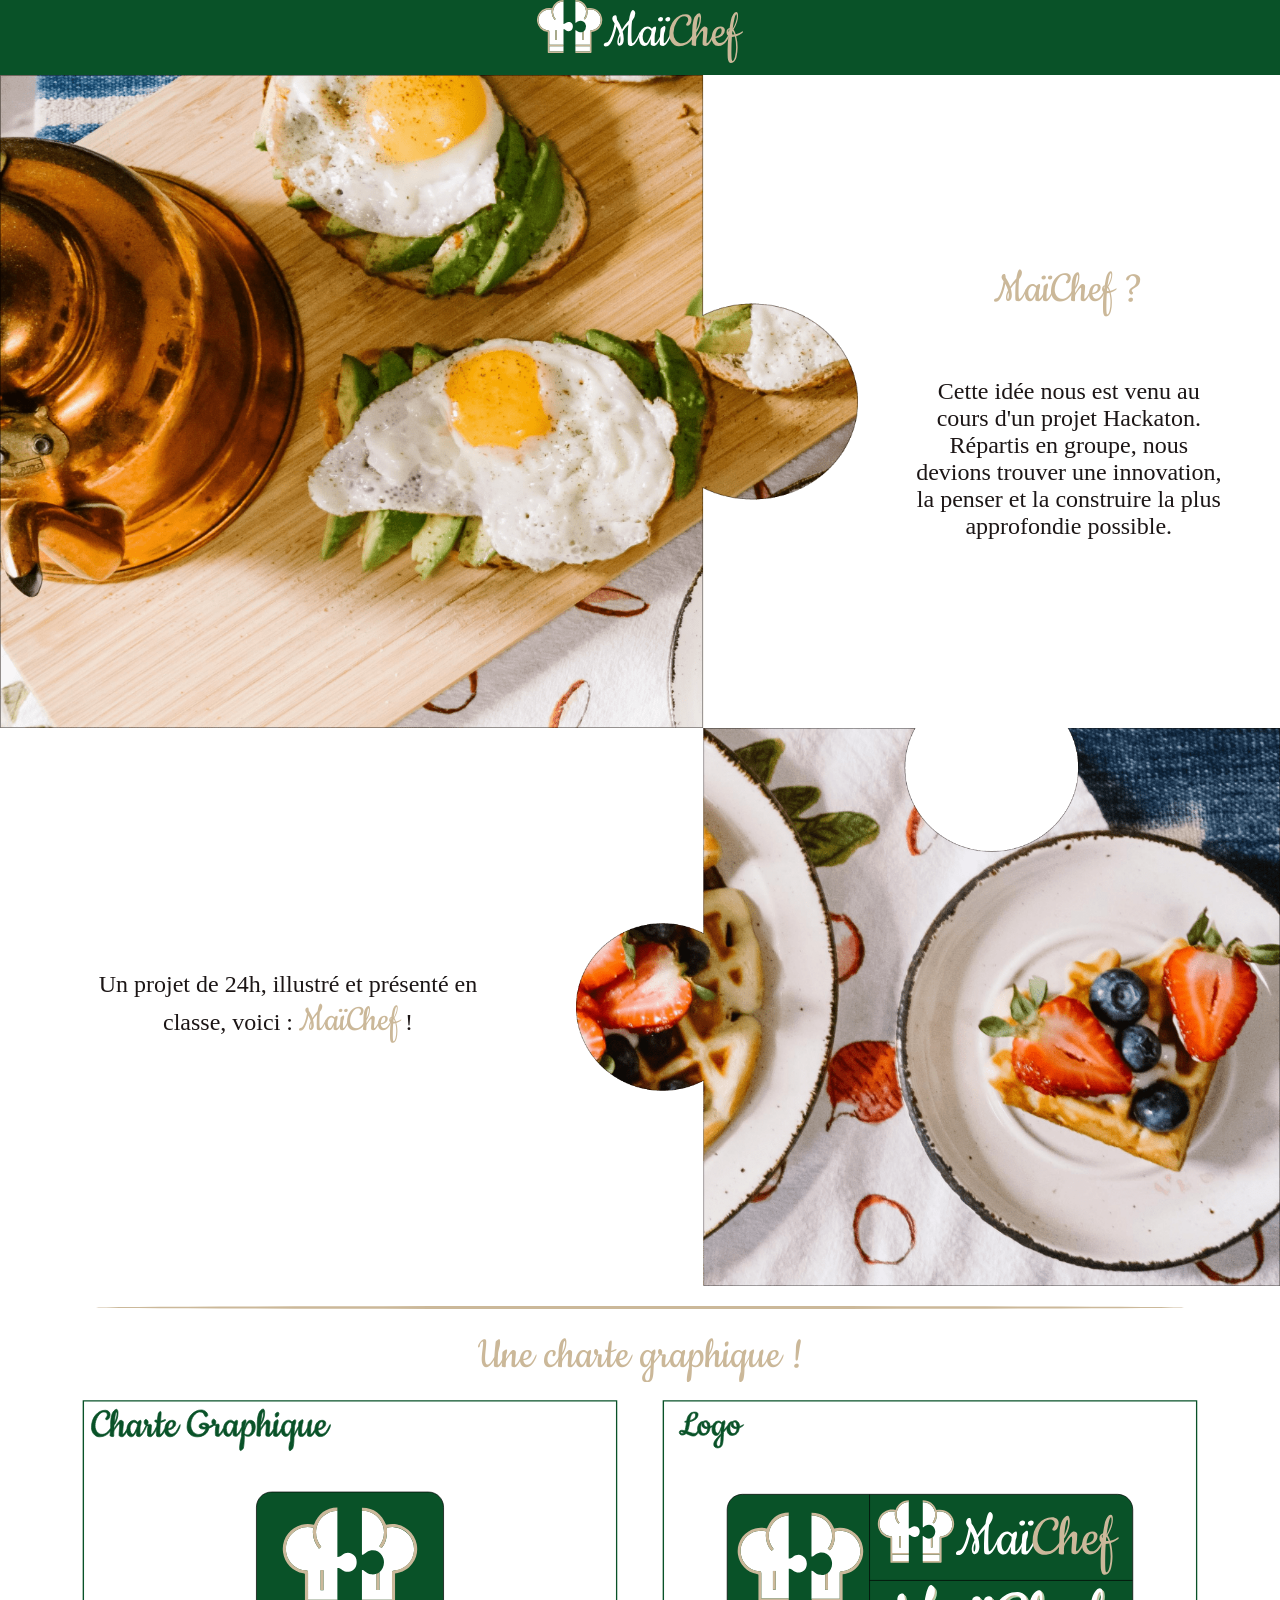
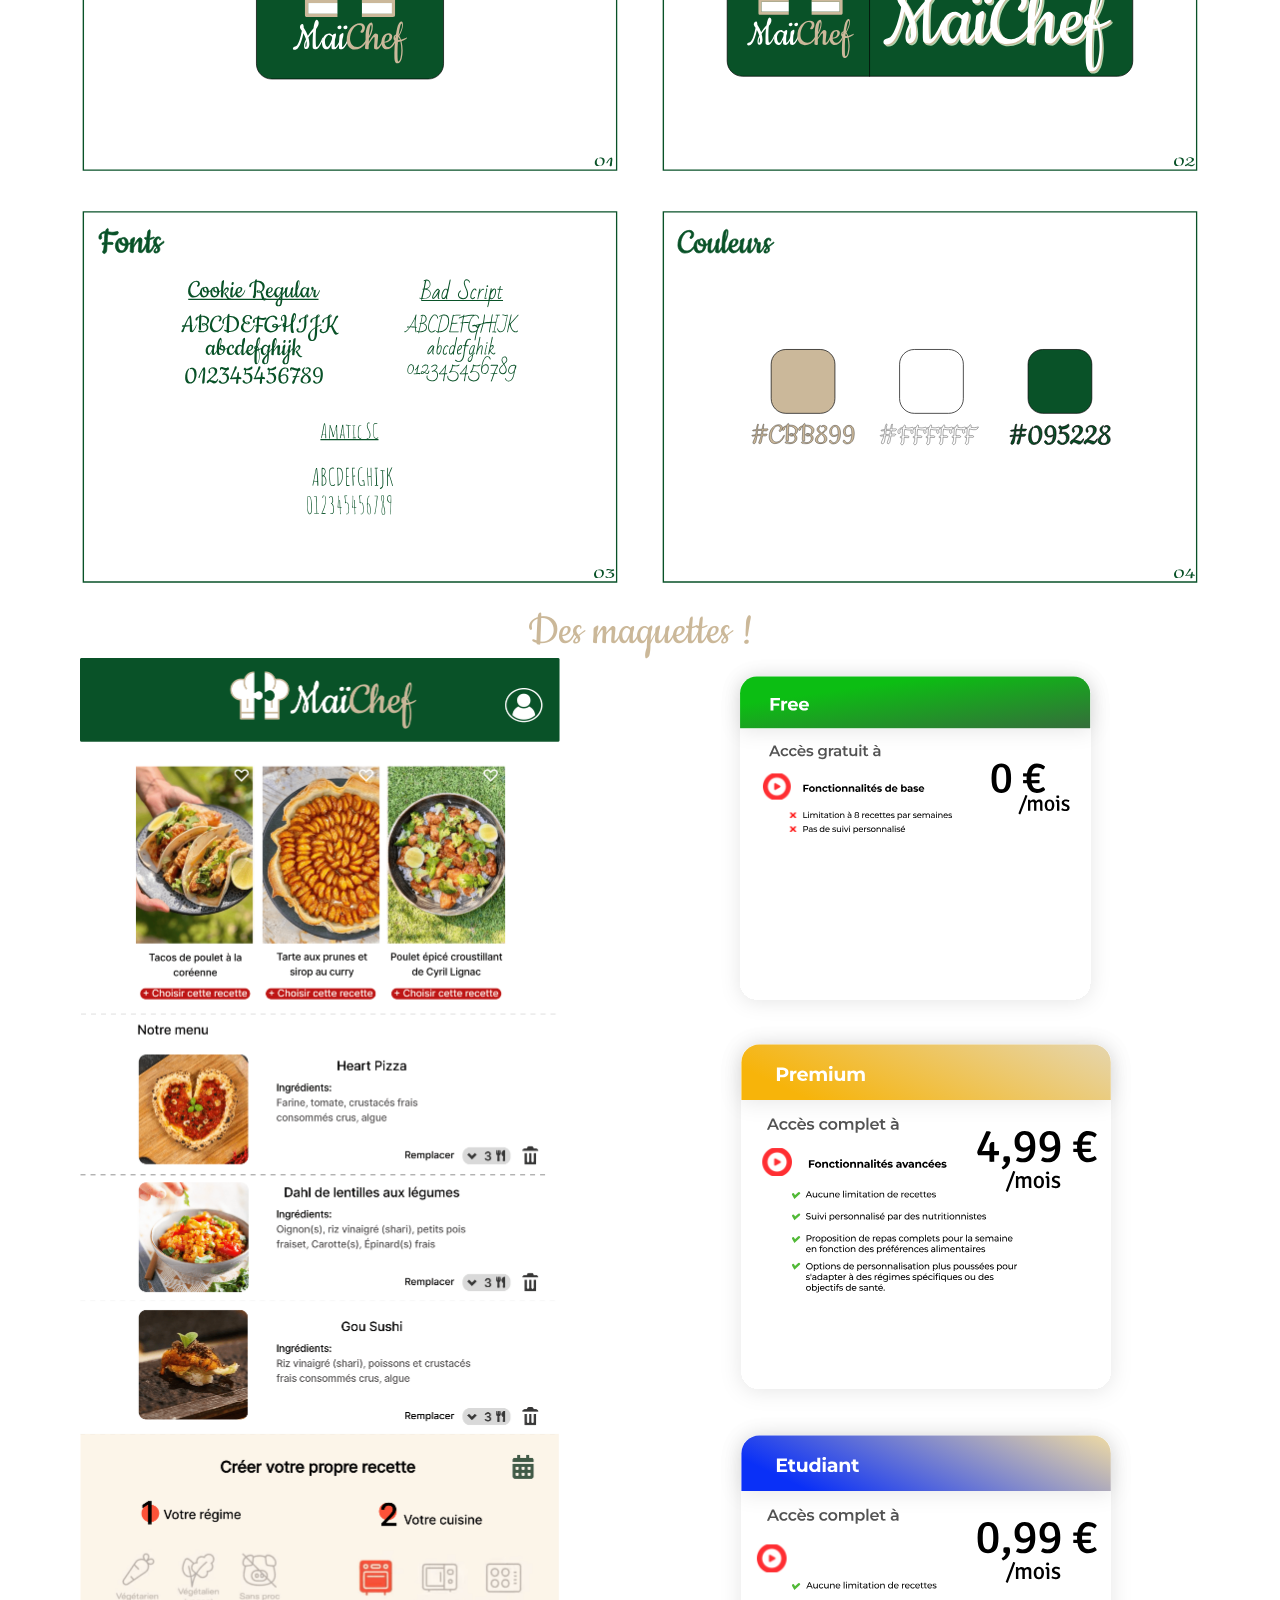
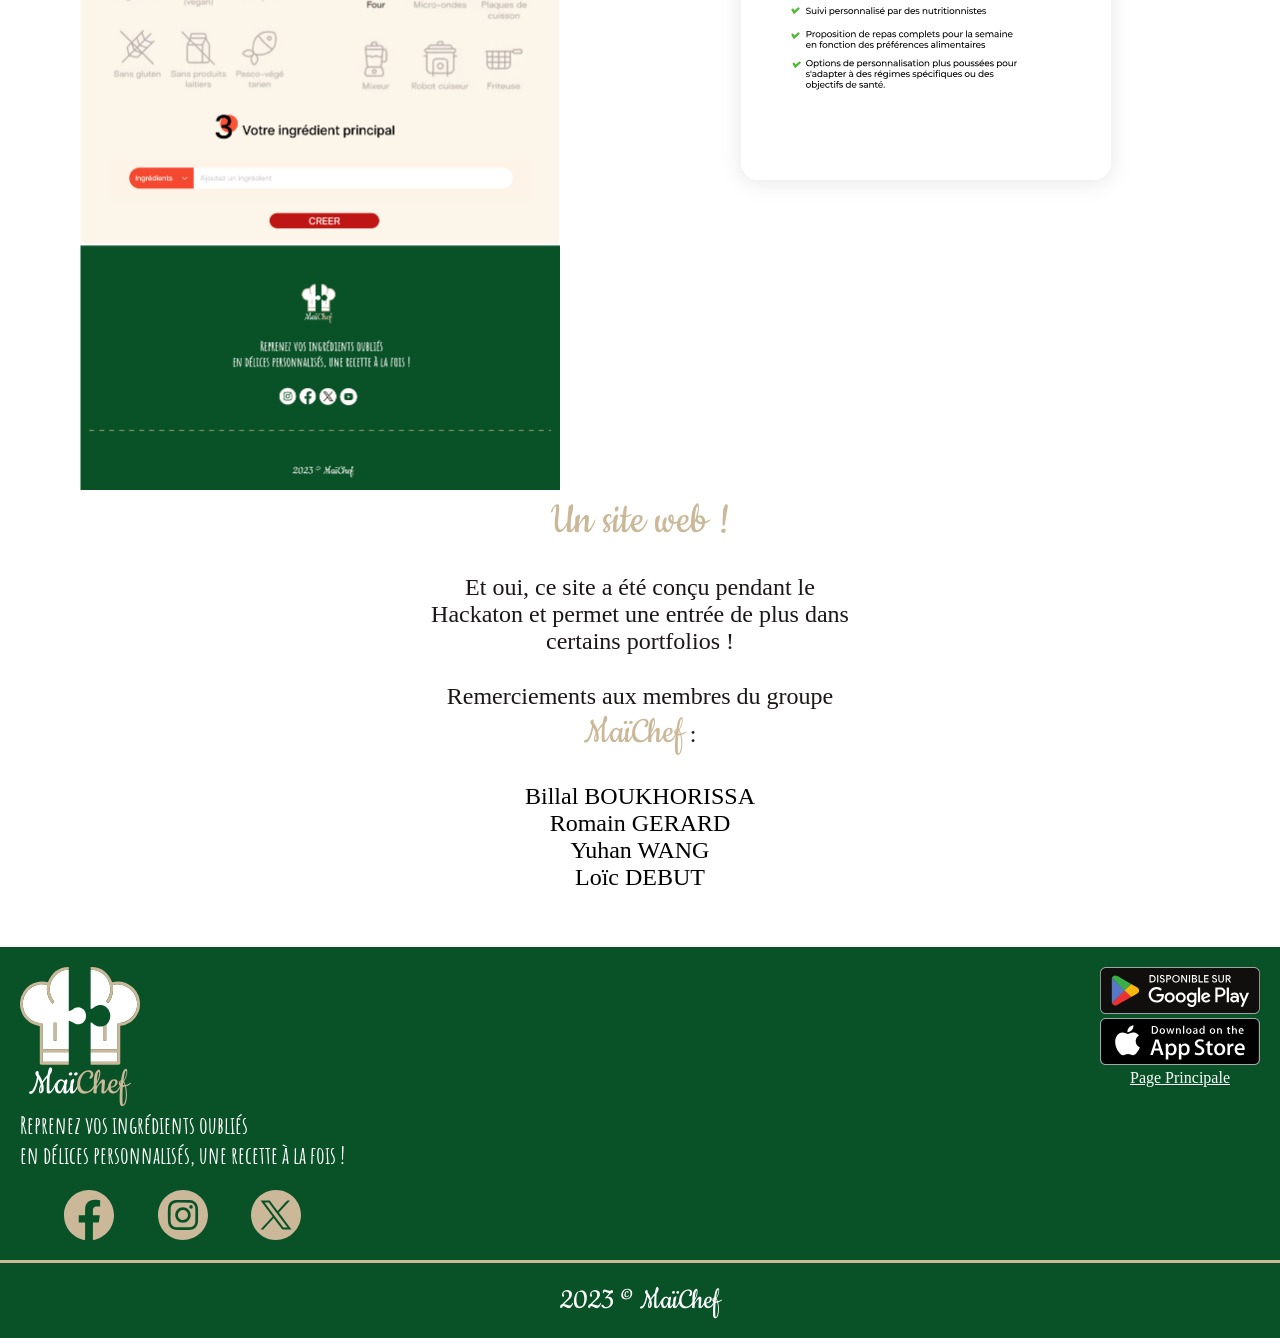
==== descriptionProj.html @ a845fd9a "commit initial" ====
<!DOCTYPE html>
<html lang="fr">
<head>
    <meta charset="UTF-8">
    <meta name="viewport" content="width=device-width, initial-scale=1.0">
    <link rel="stylesheet" href="style/font.css">
    <link rel="stylesheet" href="style/style.css">
    <link rel="shortcut icon" href="img/favicon/favicon.ico" type="image/x-icon">
    <title>MaïChef</title>
</head>
<body>

<header>
    <a href="index.html"><img src="img/logo_horizontal.svg" alt=""></a>
</header>

<section>
    <img src="img/piece1.png" alt="" class="puzzle">
    <div class="text">
        <h2> MaïChef ? </h2>
        <p>
            Cette idée nous est venu au cours d'un projet Hackaton.
			Répartis en groupe, nous devions trouver une innovation, la penser et la construire la plus approfondie possible. 
        </p>
    </div>

    <hr/>

    <div class="text">
        <p>
			Un projet de 24h, illustré et présenté en classe, voici : <span>MaïChef</span> !
        </p>
    </div>
    <img src="img/piece2.png" alt="" class="puzzle">

    <hr class="hrDescFirst"/>

    <h2 class="titlepres"> Une charte graphique ! </h2>
	<div class="pres">
		<img src="files/charte graphique/Charte_Graphique_01.svg" alt="" class="cg">
		<img src="files/charte graphique/Charte_Graphique_02.svg" alt="" class="cg">
		<img src="files/charte graphique/Charte_Graphique_03.svg" alt="" class="cg">
		<img src="files/charte graphique/Charte_Graphique_04.svg" alt="" class="cg">
	</div>
	
    <hr class="hrDesc"/>

    <h2 class="titlepres"> Des maquettes ! </h2>
	<div class="pres flex">
		<div id="un">
			<img src="files/illustrations/Maquette_phone.png" alt="" class="maquette large">
		</div>
		<div id="deux">
			<img src="files/illustrations/Subscriptions_01.svg" alt="" class="maquette etroite start">
			<img src="files/illustrations/Subscriptions_02.svg" alt="" class="maquette etroite start">
			<img src="files/illustrations/Subscriptions_03.svg" alt="" class="maquette etroite start">
		</div>
	</div>
	
    <hr class="hrDesc"/>

    <h2 class="titlepres"> Un site web ! </h2>
    <div class="text">
        <p>
			Et oui, ce site a été conçu pendant le Hackaton et permet une entrée de plus dans certains portfolios !
        </p>
        <p>
			Remerciements aux membres du groupe <span>MaïChef</span> :
			<ul class="center noMarker">
				<li>Billal BOUKHORISSA</li>
				<li>Romain GERARD</li>
				<li>Yuhan WANG</li>
				<li>Loïc DEBUT</li>
			</ul>
        </p>
    </div>
</section>

<footer>
    <article>
        <div>
            <img src="img/logo.svg" alt="" class="logoFooter">
            <p>Reprenez vos ingrédients oubliés<br/>en délices personnalisés, une recette à la fois !</p>
            <div id="socialNet">
                <!-- Facebook -->
                <svg xmlns="http://www.w3.org/2000/svg" viewBox="0 0 500 500"><defs><style>.cls-1{fill:#cbb899;}</style></defs><g id="Calque_2" data-name="Calque 2"><g id="Calque_1-2" data-name="Calque 1"><path class="cls-1" d="M250,0C111.94,0,0,112.61,0,251.51,0,377,91.41,481.06,211,500V324.23H147.44V251.51H211V196.1c0-63.09,37.32-97.88,94.41-97.88,27.35,0,56,4.91,56,4.91V165h-31.6c-31,0-40.71,19.42-40.71,39.32v47.16h69.29l-11.08,72.72H289.05V500c119.54-18.84,211-122.9,211-248.44C500,112.61,388.06,0,250,0Z"/></g></g></svg>
                <!-- Instagram -->
                <svg xmlns="http://www.w3.org/2000/svg" viewBox="0 0 553.66 553.22"><defs><style>.cls-1{fill:#cbb899;}</style></defs><g id="Calque_2" data-name="Calque 2"><g id="Calque_1-2" data-name="Calque 1"><path class="cls-1" d="M553.66,276.69c0,152.84-124,276.56-277.12,276.53S-.1,429.34,0,276.19C.1,123.32,124.32-.08,278,0,429.7.08,553.64,124.5,553.66,276.69Zm-445.12-.59h.52c0,9-.31,18,.06,26.94.87,21.08.32,42.4,3.49,63.15,5.52,36.16,26.56,60.84,62.11,71.22a145.14,145.14,0,0,0,37.34,5.38c38.43.77,76.88.64,115.32.48a314.31,314.31,0,0,0,34.82-2.18c38.7-4.5,67.28-29.81,76.93-67.5,4.21-16.44,4.39-33.27,4.55-50q.42-44.67,0-89.33c-.13-13.62-.65-27.28-2-40.83-4-41.34-30.65-71.87-71.17-80.06-15.18-3.08-31-3.77-46.61-3.81-41.92-.11-83.86,0-125.74,1.43-25.81.92-48.47,11-65.75,31.12-14.73,17.19-20.94,37.68-22,59.71C109.24,226.53,109.13,251.33,108.54,276.1Z"/><path class="cls-1" d="M140.1,276.15c0-23.45-.26-46.9.1-70.33.21-13.44,3-26.5,10.36-38,11.28-17.77,28.61-25.21,48.72-27.05,11.09-1,22.26-1.61,33.39-1.59q56.15.1,112.3.89a95.53,95.53,0,0,1,17.81,2.06c28.38,5.77,46,24.71,49,53.56A426,426,0,0,1,413.81,239c0,35.25-.43,70.51-.9,105.76-.17,12.92-2.37,25.57-8.65,37C393,402.31,374.2,411.36,351.94,412c-40.73,1.24-81.49,1.25-122.24,1.36a258,258,0,0,1-35.81-2.21c-30.29-4.16-49.28-23.55-52.6-53.81-1.55-14.17-1.76-28.52-2.14-42.8-.34-12.8-.07-25.62-.07-38.42Zm222.31.45c.06-47.82-38.28-86-86.34-86.05-47.11,0-85.6,38.59-85.57,85.86,0,47.08,38.4,85.78,85.13,85.86C323.79,362.36,362.35,324.28,362.41,276.6Zm-16.65-89.2a20,20,0,1,0,19.66-20.24A20,20,0,0,0,345.76,187.4Z"/><path class="cls-1" d="M332.41,276.33a55.85,55.85,0,0,1-55.76,56c-31,.06-56.43-25.28-56.23-56.12a56,56,0,0,1,112,.14Z"/></g></g></svg>
                <!-- X -->
                <svg xmlns="http://www.w3.org/2000/svg" viewBox="0 0 500 500"><defs><style>.cls-1{fill:#cbb899;}</style></defs><g id="Calque_2" data-name="Calque 2"><g id="Calque_1-2" data-name="Calque 1"><path class="cls-1" d="M250.13,0C388.4.07,500.17,112.25,500,250.78,499.83,388.36,387.48,500.19,249.62,500S-.11,387.76,0,250C.11,111.82,112-.07,250.13,0ZM96.07,105.28,215.48,264.92,95.27,394.81c8.26,0,15.1-.19,21.91.08a9.94,9.94,0,0,0,8.49-3.6q48.69-52.86,97.56-105.57c1.34-1.46,2.05-3.51,3.37-5.83,3.3,4.34,5.08,6.64,6.83,9q38.22,51.13,76.38,102.3c1.94,2.61,3.87,3.75,7.22,3.74,27.43-.15,54.87-.08,82.31-.1,1.43,0,2.85-.22,5.07-.41L278.55,226.08,390.36,105.26c-8.6,0-15.66-.29-22.67.15a12,12,0,0,0-7.41,3.28c-17.84,19-35.44,38.12-53.12,57.22-13.45,14.54-26.92,29.06-40.66,43.91-1.48-1.91-2.76-3.5-4-5.14q-35.77-47.81-71.6-95.55c-1.27-1.7-3.61-3.67-5.47-3.69C156.13,105.21,126.8,105.28,96.07,105.28Z"/><path class="cls-1" d="M364.83,374.9c-14.19,0-27.09.14-40-.17-1.71,0-3.77-2.08-5-3.71Q256.6,286.68,193.49,202.23,166.4,166,139.31,129.82c-.91-1.21-1.71-2.49-2.93-4.29,1.8-.19,3.06-.43,4.32-.44,10.87,0,21.74.12,32.61-.1,3.47-.07,5.59,1.06,7.67,3.85q63.79,85.54,127.77,171l50.79,67.85C361.07,369.7,362.55,371.78,364.83,374.9Z"/></g></g></svg>
            </div>
        </div>

        <div id="storeBtn">
            <img src="img/google-play.svg" alt="">
            <img src="img/apple-store.svg" alt="">
            <a href="index.html" class="link">Page Principale</a>
        </div>
    </article>

    <hr/>
    
    <article>
        <h3>2023 © MaïChef</h3>
    </article>
</footer>

</body>
</html>
---- style/font.css ----
@font-face {
    font-family: title;
    src: url("fonts/Cookie-Regular.ttf");
}
@font-face {
    font-family: subtitleReg;
    src: url("fonts/AmaticSC-Regular.ttf");
}
@font-face {
    font-family: subtitleBold;
    src: url("fonts/AmaticSC-Bold.ttf");
}
@font-face {
    font-family: paragraphe;
    src: url("fonts/Roboto-Regular.ttf");
}
---- style/style.css ----
:root {
    --vert: #095228;
    --beige: #CBB899;
    --blanc: #fff;
    --nuit: #1C1616;
    --marron: #2D2A24;
}

* {
    padding: 0;
    margin: 0;
    box-sizing: border-box;
}

/* HEADER */

header {
    width: 100%;
    height: 75px;
    background: var(--vert);
    display: flex;
    justify-content: space-around;
    align-items: center;
}
header a {
    height: 100%;
}
header img {
    height: 84%;
}

/* SECTION */
.text {
    width: 45%;
}
.puzzle {
    width: 55%;
}
.titlepres{
    width:100%;
}
.hrDescFirst{
    display: block;
    width: 85%;
    height: 3px;
    border-radius: 50%;
    border: none;
    background: var(--beige);
}
.hrDesc, .hrDescFirst{
    margin: 20px 0;
}
.pres {
    width: 100%;
    text-align:center;
}
.flex {
    display: flex;
    justify-content: space-around;
    flex-wrap: wrap;
    flex-direction: row;
}
#un, #deux{
    width:50%
}
.start {
    align-self:flex-start;
}
.cg {
    width: 45%;
}
.maquette.large {
    max-width: 75%;
}
.maquette.etroite {
    max-width: 75%;
}
.center{
    text-align:center;
}
ul.noMarker{
    list-style: none;
}
.text:first-of-type {
    width: 33%;
}
.puzzle:first-of-type {
    width: 67%;
}
div.text {
    display: flex;
    flex-direction: column;
    justify-content: space-evenly;
    align-items: center;
    height: 400px;
}
section .text hr {
    width: 60%;
    height: 5px;
    background-color: var(--nuit);
    border: none;
}
section {
    display: flex;
    flex-wrap: wrap;
    justify-content: center;
    align-items: center;
}
section > hr:not(.hrDescFirst){
    display: none;
}
section h2 {
    font-size: 3rem;
    font-family: title;
    color: var(--beige);
    font-weight: 100;
    text-align: center;
}
section p {
    font-family: paragraphe;
    font-size: 1.5rem;
    color: var(--nuit);
    width: 75%;
    text-align: center;
}
section span {
    font-family: title;
    color: var(--beige);
    font-size: 2.5rem;
}
section ul {
    width: 60%;
}
section li {
    font-family: paragraphe;
    font-size: 1.5rem;
}
section li::marker{
    color: var(--vert);
}

/* FOOTER */
footer {
    background: var(--vert);
    color: var(--blanc);
}
footer article {
    display: flex;
    justify-content: space-between;
    padding: 20px;
}
footer article:last-of-type {
    justify-content: center;
}
footer article h3 {
    font-family: title;
    font-size: 2rem;
    font-weight: 100;
    text-align: center;
}
footer p {
    font-family: subtitleBold;
    font-size: 1.5rem;
}
footer hr {
    width: 100%;
    background: var(--beige);
    border: none;
    height: 3px;
}
.logoFooter {
    width: 120px;
}
#socialNet {
    display: flex;
    justify-content: space-evenly;
    margin-top: 20px;
}
#socialNet * {
    cursor: pointer;
    width: 50px;
    transition: fill 0.2s;
}
#socialNet > *:hover .cls-1 {
    fill: var(--blanc);
}
#storeBtn {
    text-align:center;
    width: 160px;
}
#storeBtn * {
    width: 100%;
    cursor: pointer;
}

.link{
    color: var(--white);
    font-family: paragraphe;
    text-align:center;
}

@media all and (max-width: 1200px) {
    body p, ul li {
        font-size: 1rem;
    }
    body span {
        font-size: 1.75rem;
    }
    section h2 {
        font-size: 2rem;
    }
}

@media all and (max-width: 775px) {
    .hrDescFirst{
        margin: 0 0 20px 0;
    }
    .puzzle {
        display: none;
    }
    .text, .text ul, .text:first-of-type {
        width: 100%;
    }
    div.text {
        height: 400px;
    }
    .text:last-of-type {
        width: 70%;
    }
    section h2 {
        font-size: 2.5rem;
    }
    section hr {
        display: block !important;
        width: 85%;
        height: 3px;
        border-radius: 50%;
        border: none;
        background: var(--beige);
    }
}
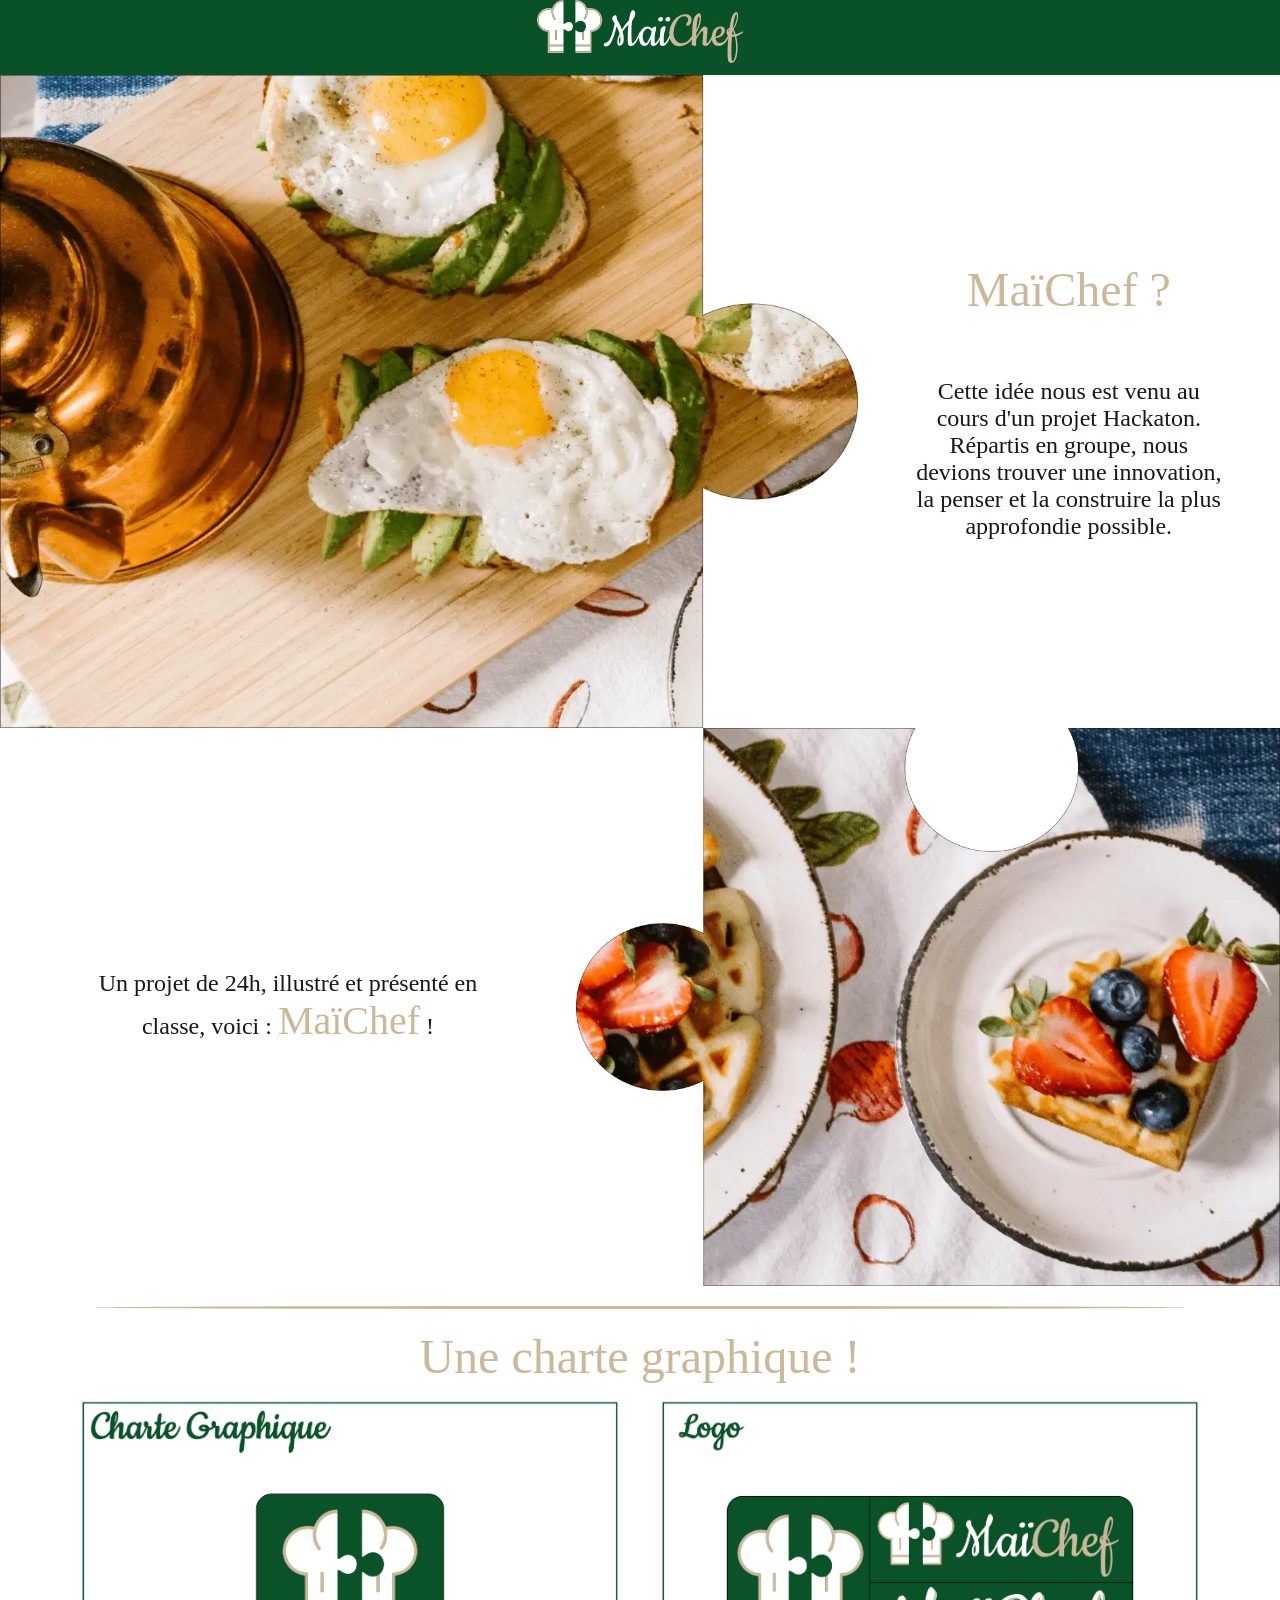
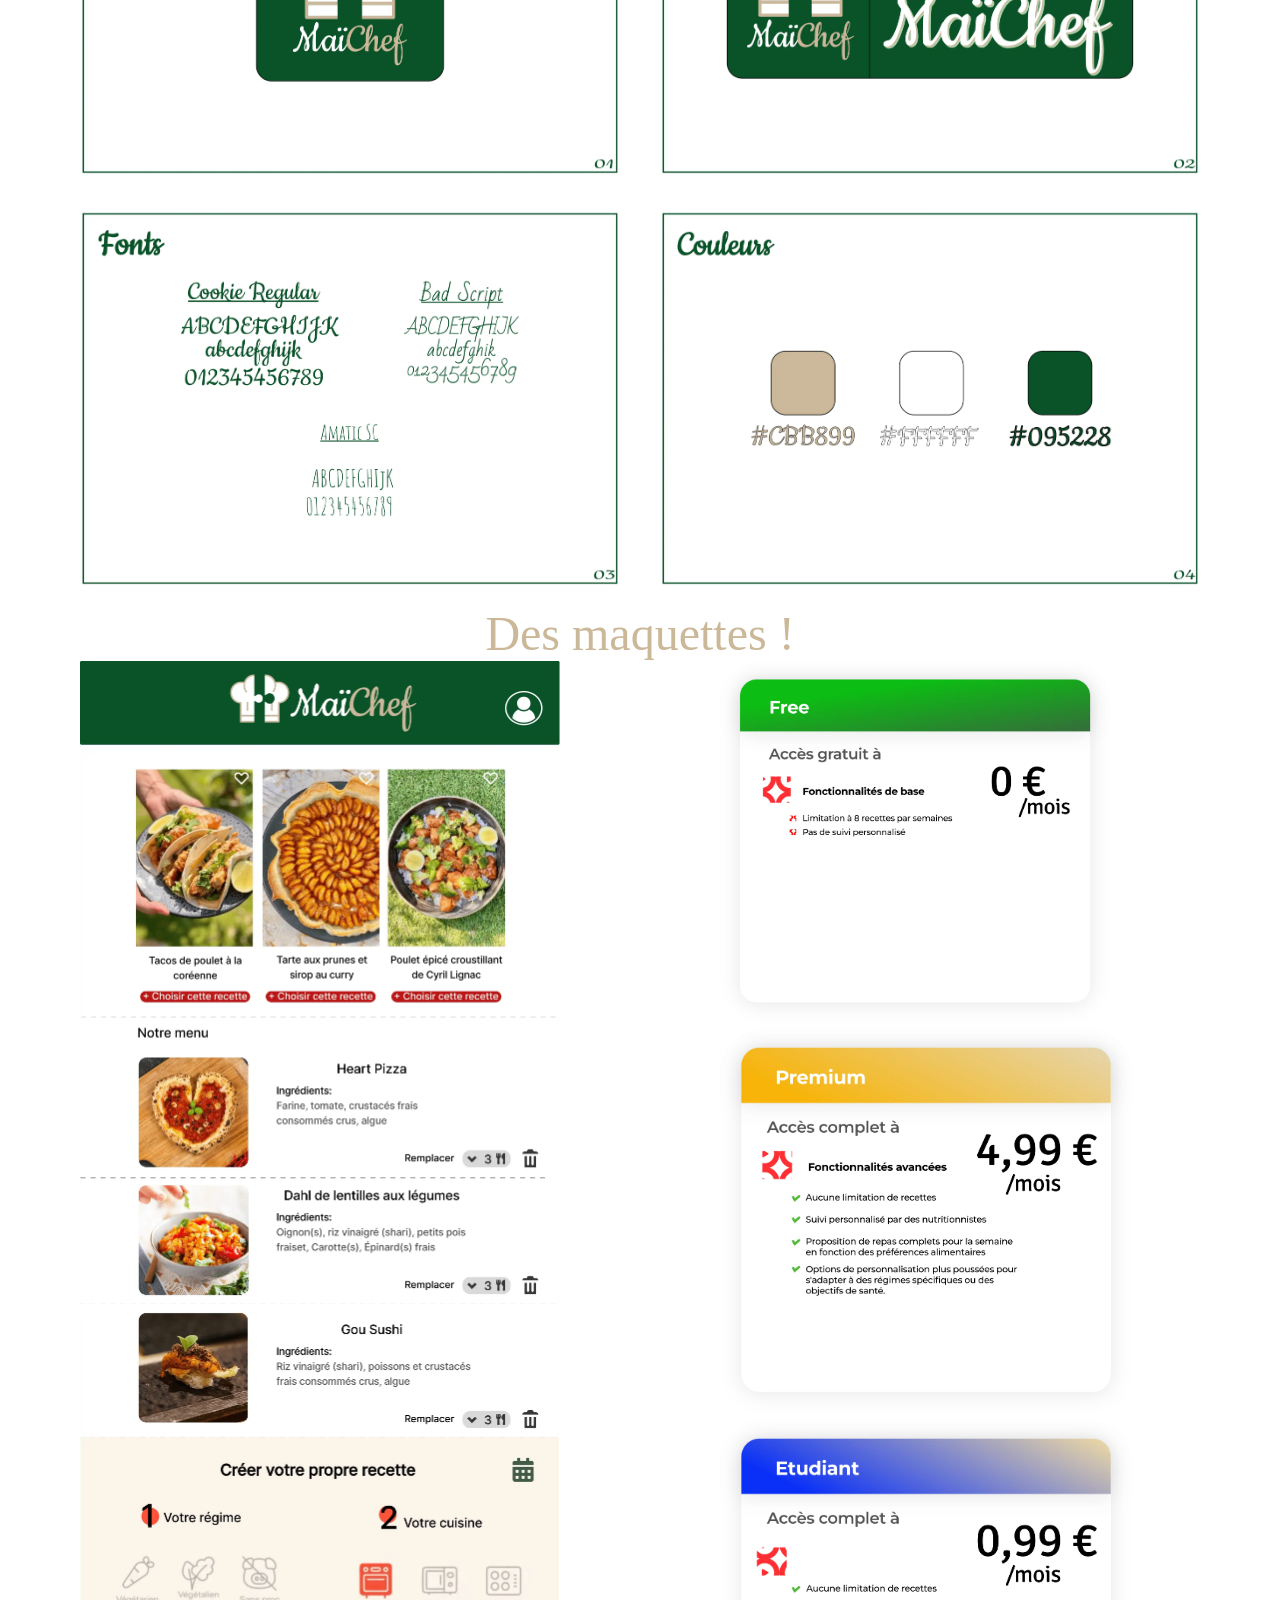
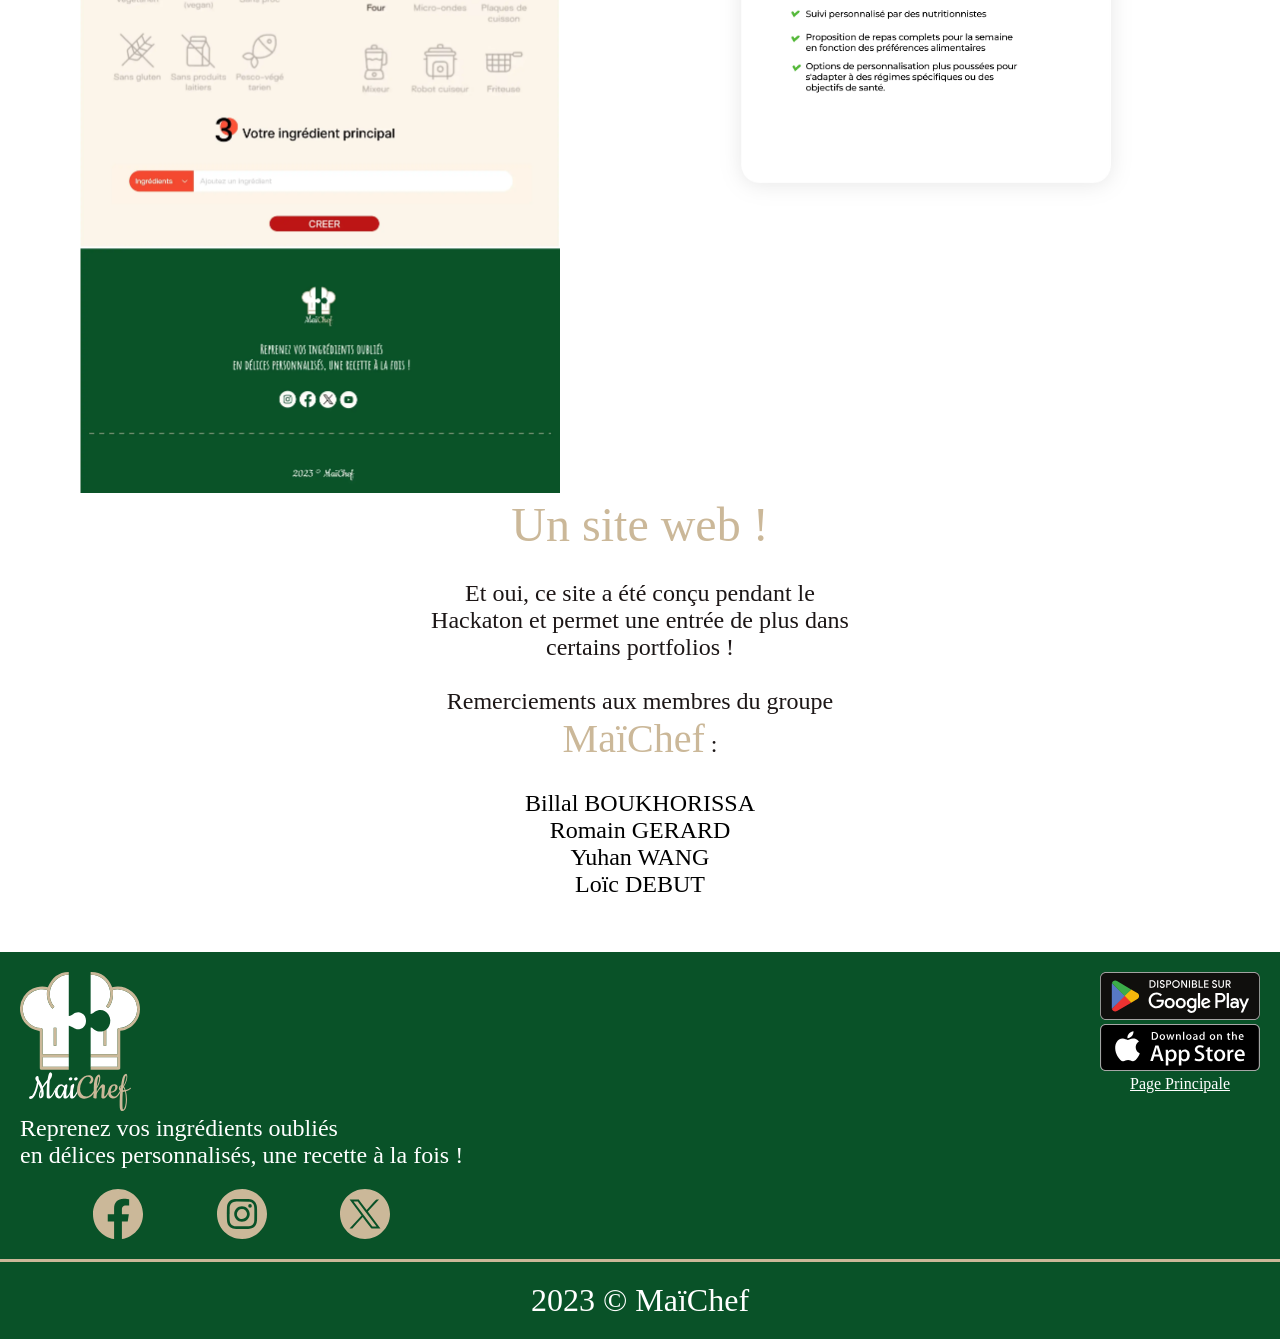
==== commit eb4e5b76: "Rework files size" ====
--- a/descriptionProj.html
+++ b/descriptionProj.html
@@ -15,7 +15,7 @@
 </header>
 
 <section>
-    <img src="img/piece1.png" alt="" class="puzzle">
+    <img src="img/piece1.webp" alt="" class="puzzle">
     <div class="text">
         <h2> MaïChef ? </h2>
         <p>
@@ -31,16 +31,16 @@
 			Un projet de 24h, illustré et présenté en classe, voici : <span>MaïChef</span> !
         </p>
     </div>
-    <img src="img/piece2.png" alt="" class="puzzle">
+    <img src="img/piece2.webp" alt="" class="puzzle">
 
     <hr class="hrDescFirst"/>
 
     <h2 class="titlepres"> Une charte graphique ! </h2>
 	<div class="pres">
-		<img src="files/charte graphique/Charte_Graphique_01.svg" alt="" class="cg">
-		<img src="files/charte graphique/Charte_Graphique_02.svg" alt="" class="cg">
-		<img src="files/charte graphique/Charte_Graphique_03.svg" alt="" class="cg">
-		<img src="files/charte graphique/Charte_Graphique_04.svg" alt="" class="cg">
+		<img src="files/charte graphique/Charte_Graphique_01.webp" alt="" class="cg">
+		<img src="files/charte graphique/Charte_Graphique_02.webp" alt="" class="cg">
+		<img src="files/charte graphique/Charte_Graphique_03.webp" alt="" class="cg">
+		<img src="files/charte graphique/Charte_Graphique_04.webp" alt="" class="cg">
 	</div>
 	
     <hr class="hrDesc"/>
@@ -48,12 +48,12 @@
     <h2 class="titlepres"> Des maquettes ! </h2>
 	<div class="pres flex">
 		<div id="un">
-			<img src="files/illustrations/Maquette_phone.png" alt="" class="maquette large">
+			<img src="files/illustrations/Maquette_phone.webp" alt="" class="maquette large">
 		</div>
 		<div id="deux">
-			<img src="files/illustrations/Subscriptions_01.svg" alt="" class="maquette etroite start">
-			<img src="files/illustrations/Subscriptions_02.svg" alt="" class="maquette etroite start">
-			<img src="files/illustrations/Subscriptions_03.svg" alt="" class="maquette etroite start">
+			<img src="files/illustrations/Subscriptions_01.webp" alt="" class="maquette etroite start">
+			<img src="files/illustrations/Subscriptions_02.webp" alt="" class="maquette etroite start">
+			<img src="files/illustrations/Subscriptions_03.webp" alt="" class="maquette etroite start">
 		</div>
 	</div>
 	
--- a/style/font.css
+++ b/style/font.css
@@ -1,16 +1,16 @@
 @font-face {
     font-family: title;
-    src: url("fonts/Cookie-Regular.ttf");
+    src: url("../files/fonts/Cookie-Regular.ttf");
 }
 @font-face {
     font-family: subtitleReg;
-    src: url("fonts/AmaticSC-Regular.ttf");
+    src: url("../files/fonts/AmaticSC-Regular.ttf");
 }
 @font-face {
     font-family: subtitleBold;
-    src: url("fonts/AmaticSC-Bold.ttf");
+    src: url("../files/fonts/AmaticSC-Bold.ttf");
 }
 @font-face {
     font-family: paragraphe;
-    src: url("fonts/Roboto-Regular.ttf");
+    src: url("../files/fonts/Roboto-Regular.ttf");
 }
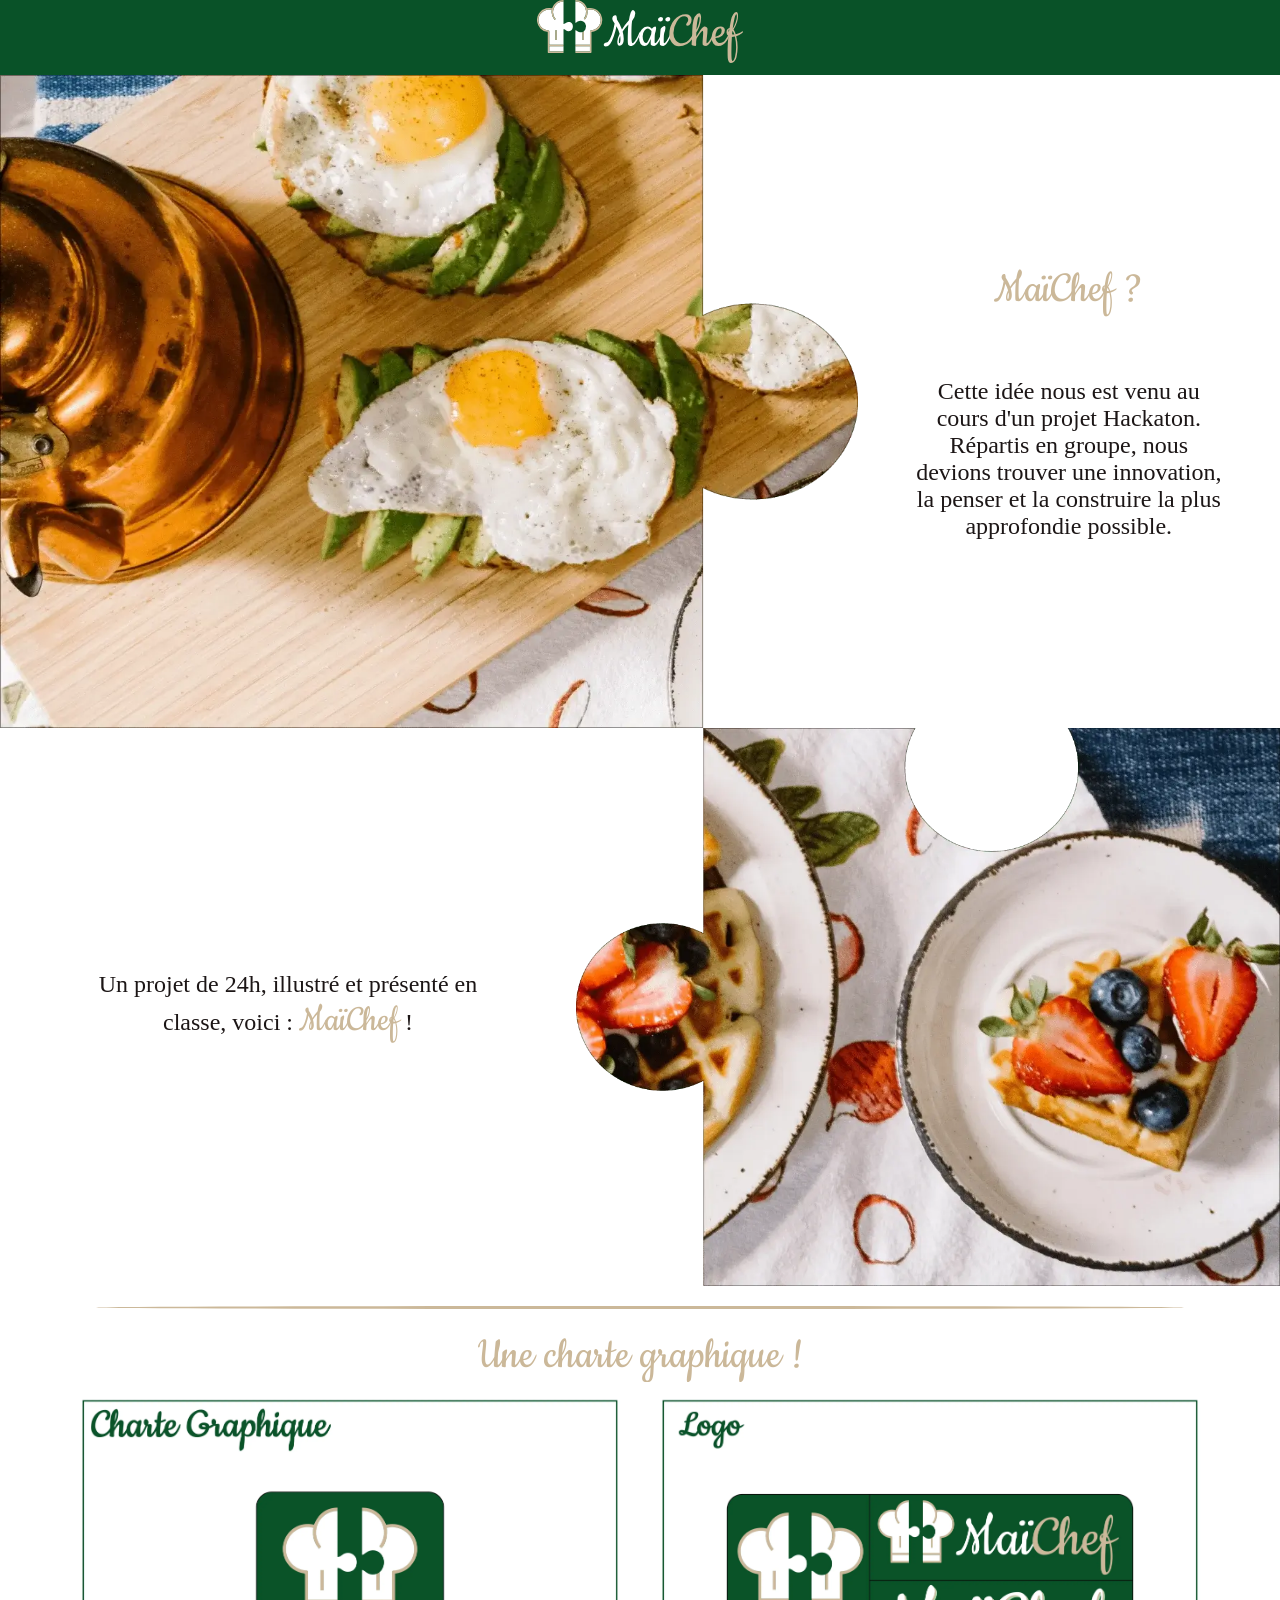
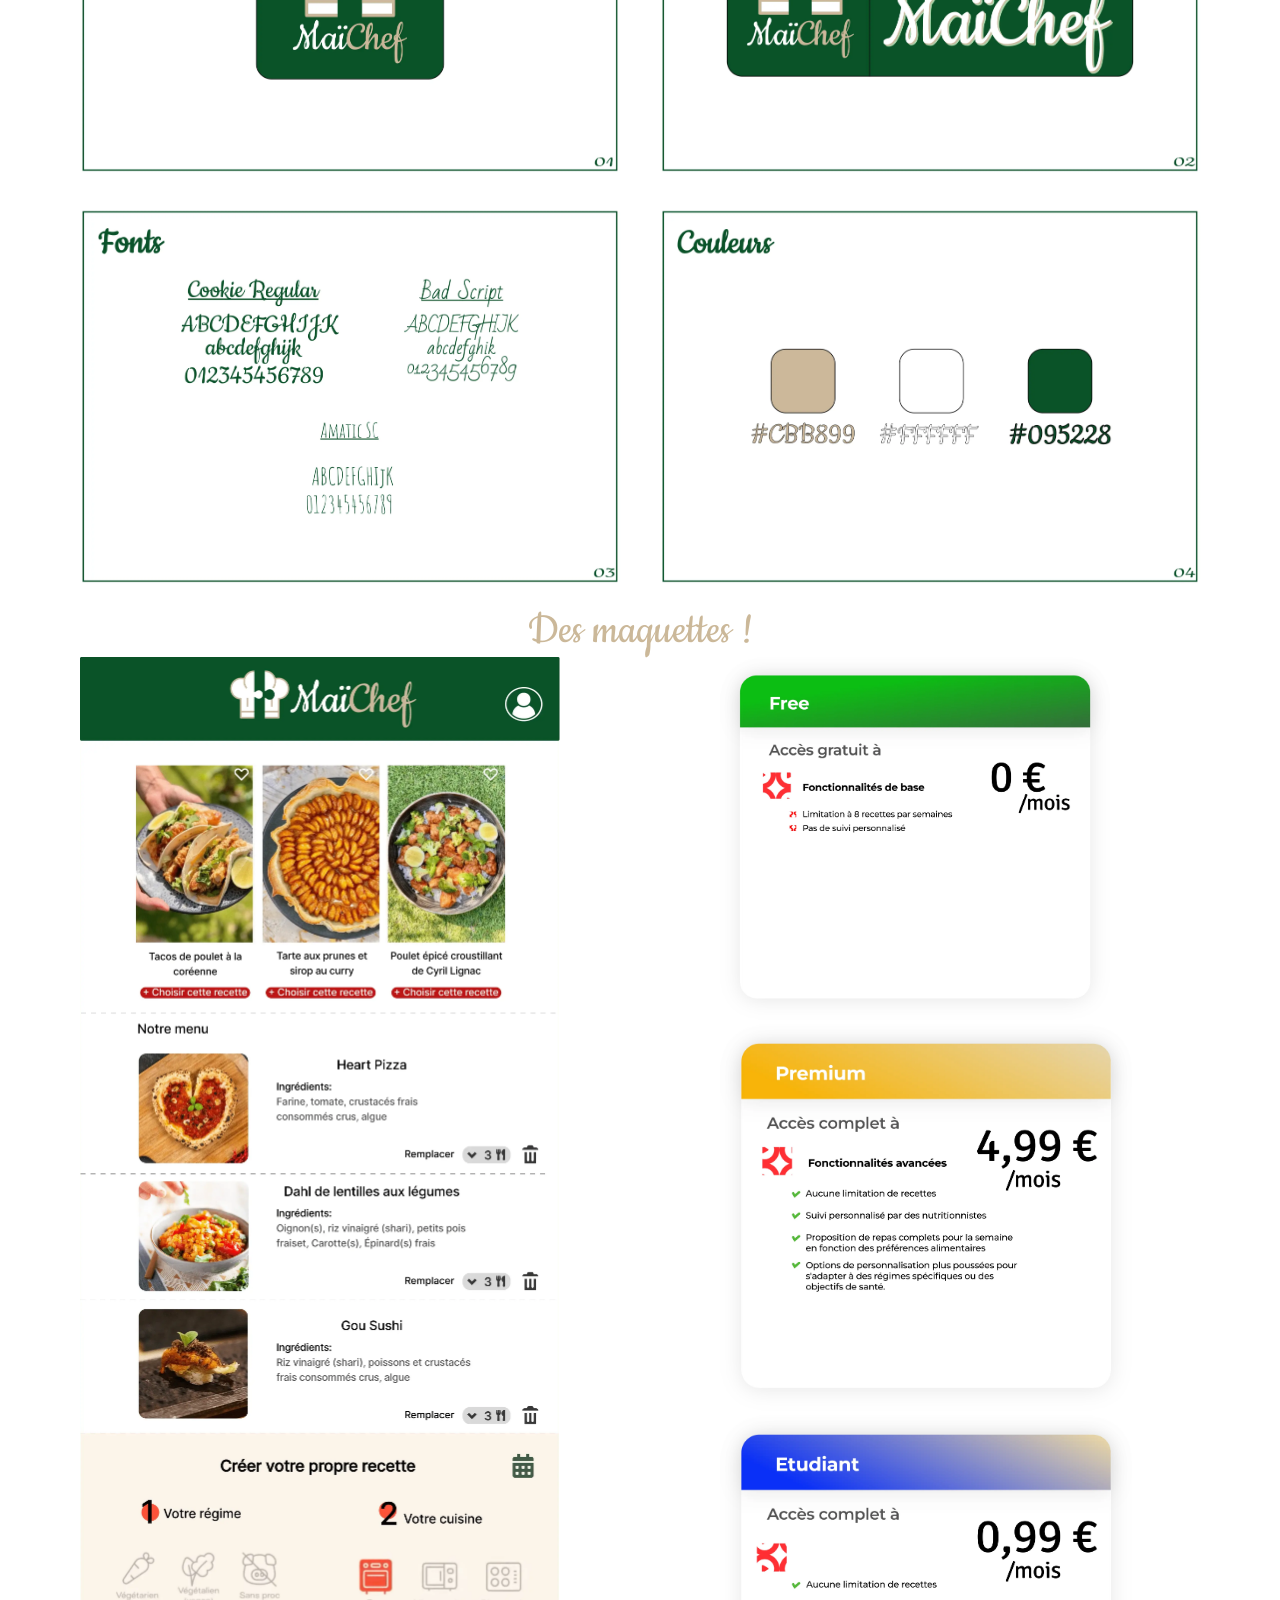
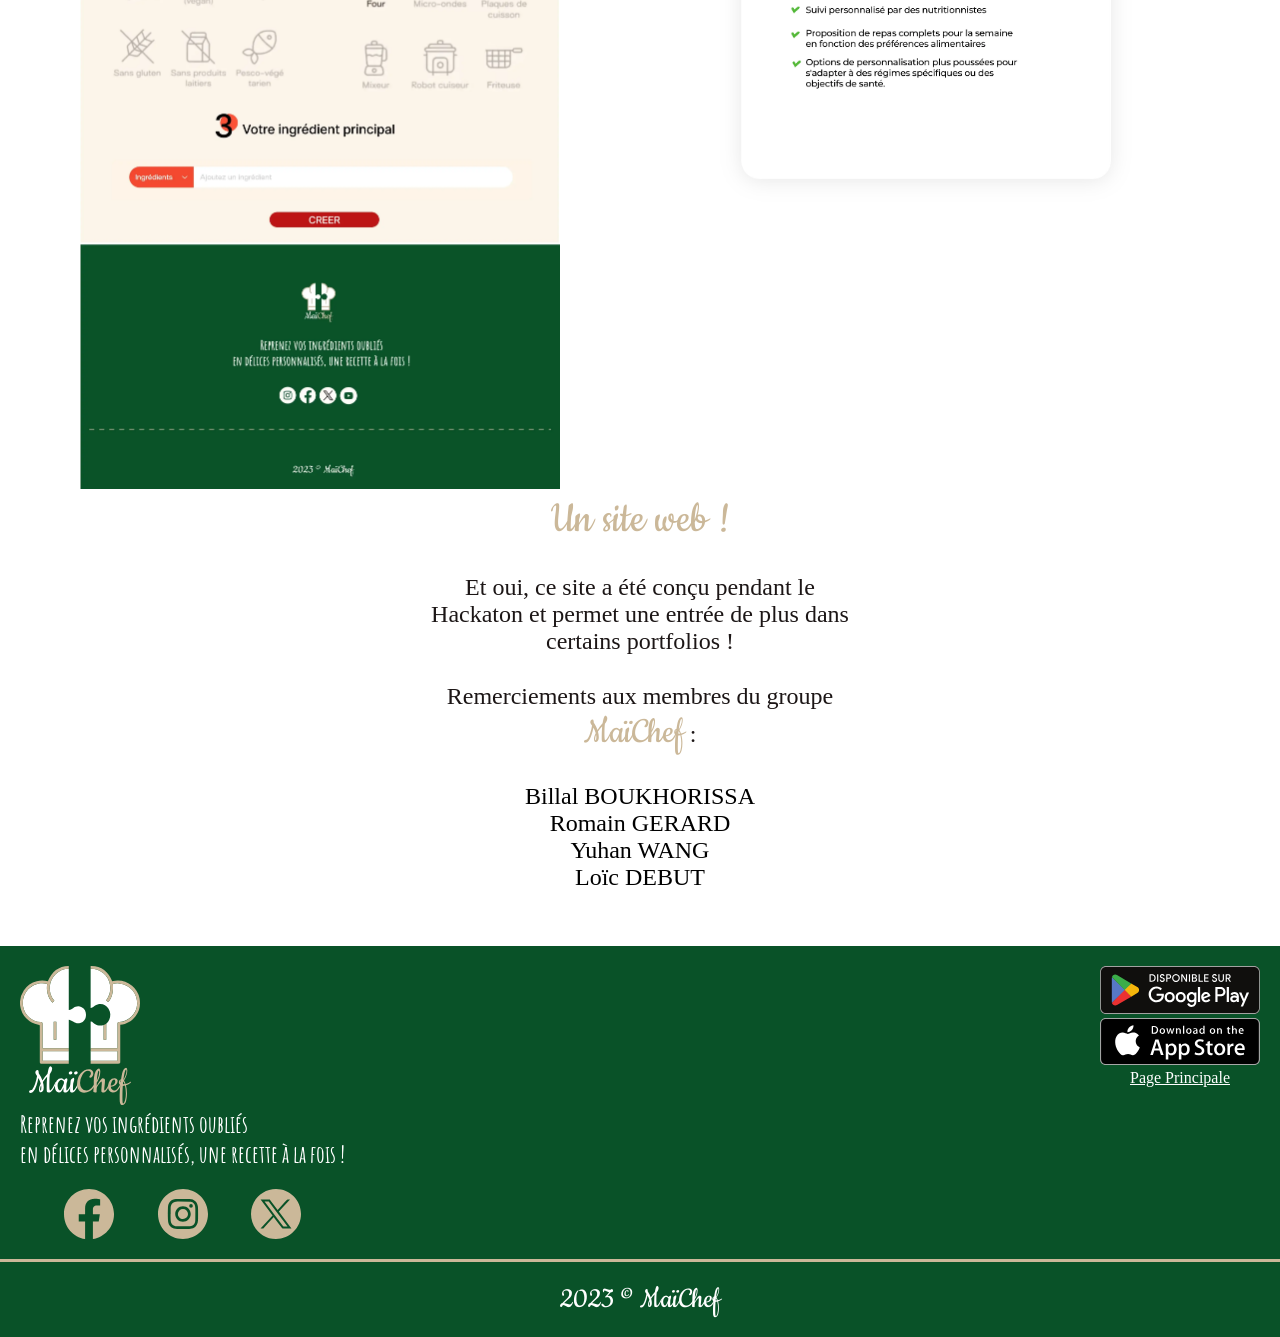
==== commit e2d9aa1a: "Add whole project" ====
--- a/style/font.css
+++ b/style/font.css
@@ -1,16 +1,16 @@
 @font-face {
     font-family: title;
-    src: url("../files/fonts/Cookie-Regular.ttf");
+    src: url("../files/font/Cookie-Regular.ttf");
 }
 @font-face {
     font-family: subtitleReg;
-    src: url("../files/fonts/AmaticSC-Regular.ttf");
+    src: url("../files/font/AmaticSC-Regular.ttf");
 }
 @font-face {
     font-family: subtitleBold;
-    src: url("../files/fonts/AmaticSC-Bold.ttf");
+    src: url("../files/font/AmaticSC-Bold.ttf");
 }
 @font-face {
     font-family: paragraphe;
-    src: url("../files/fonts/Roboto-Regular.ttf");
+    src: url("../files/font/Roboto-Regular.ttf");
 }
